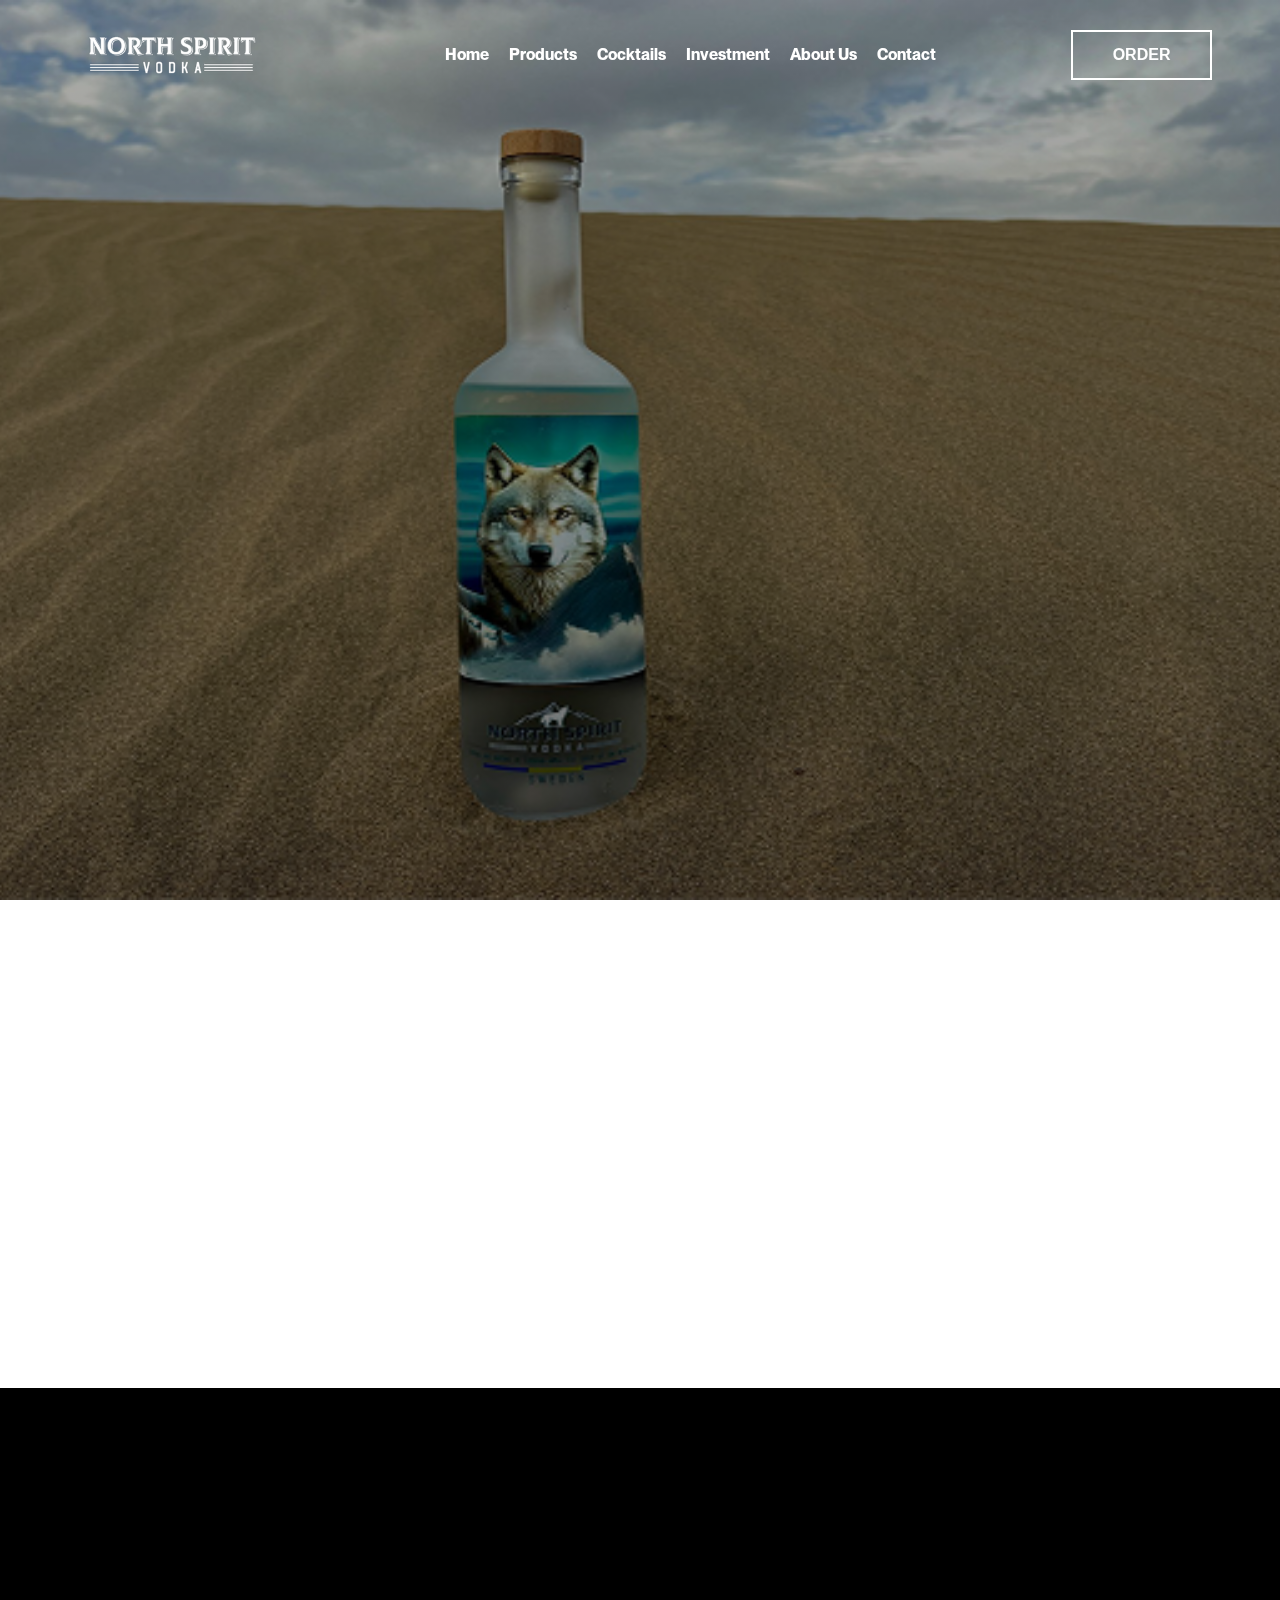
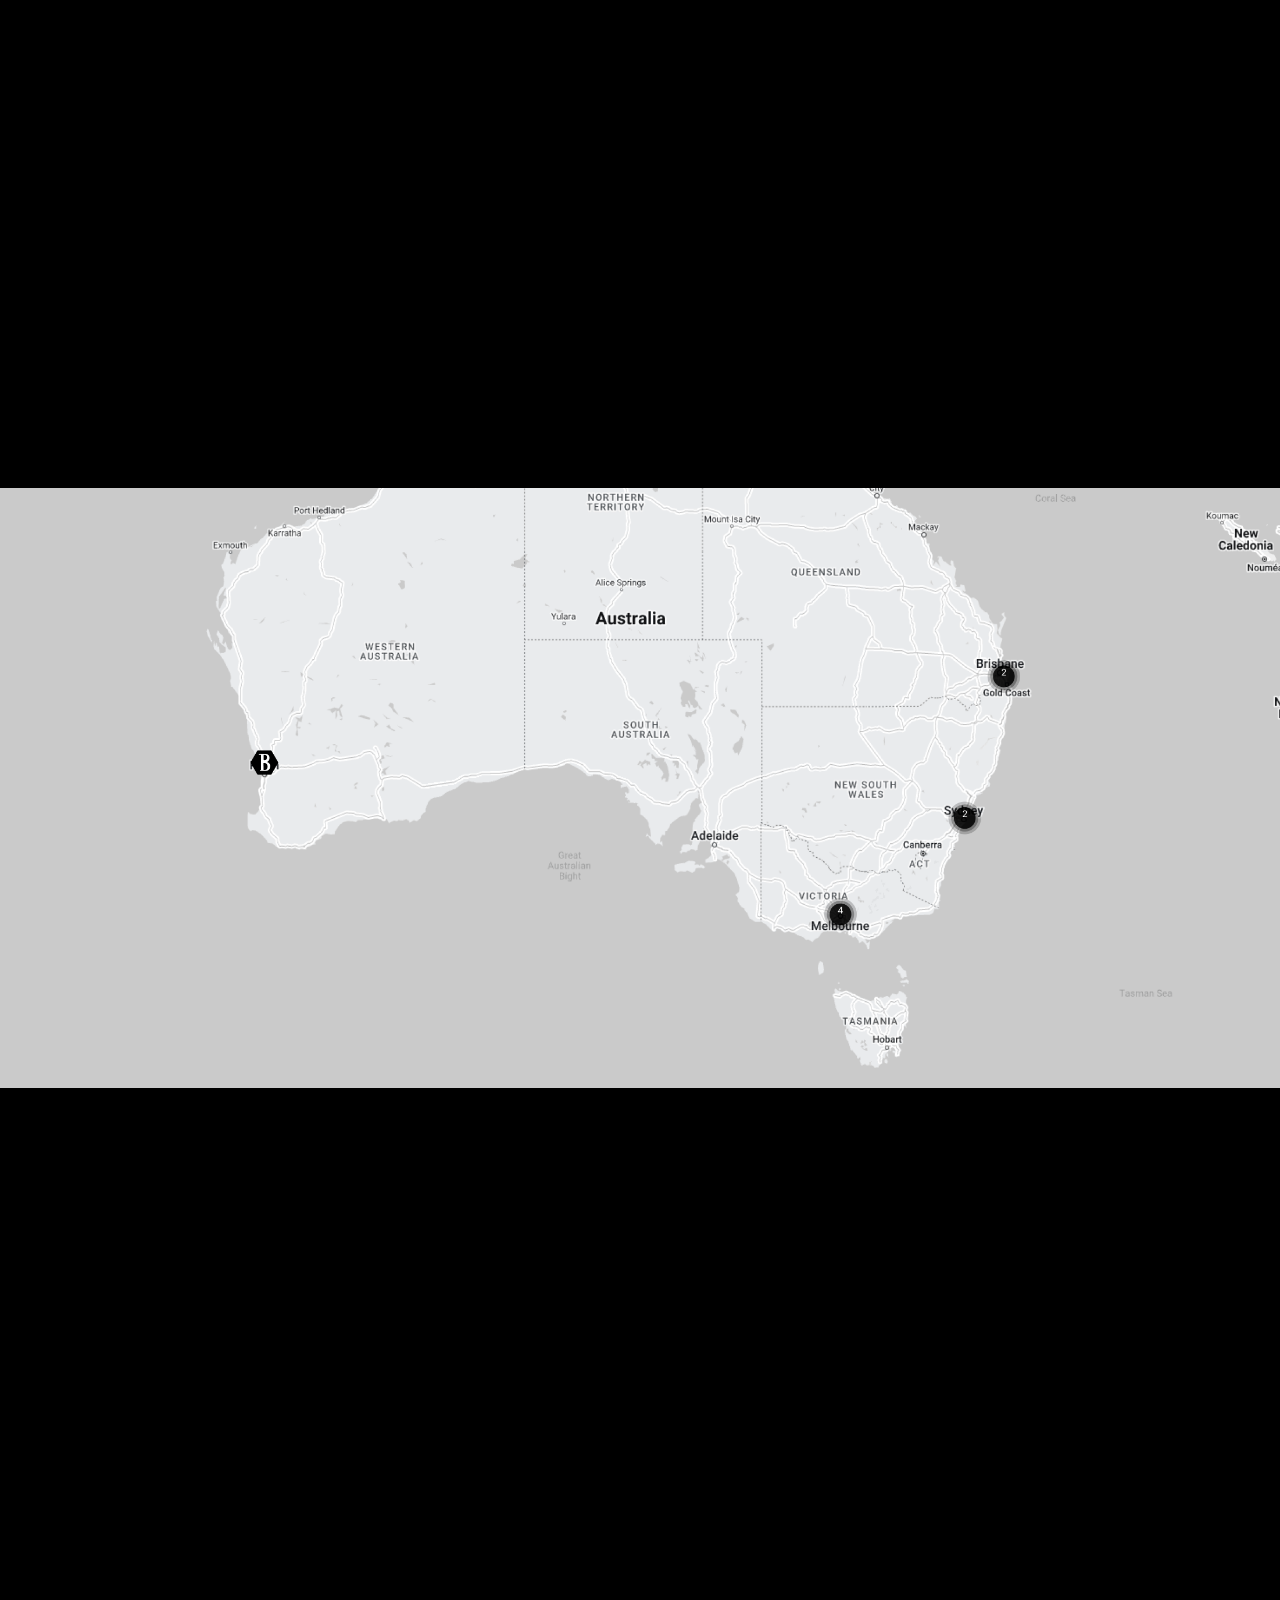
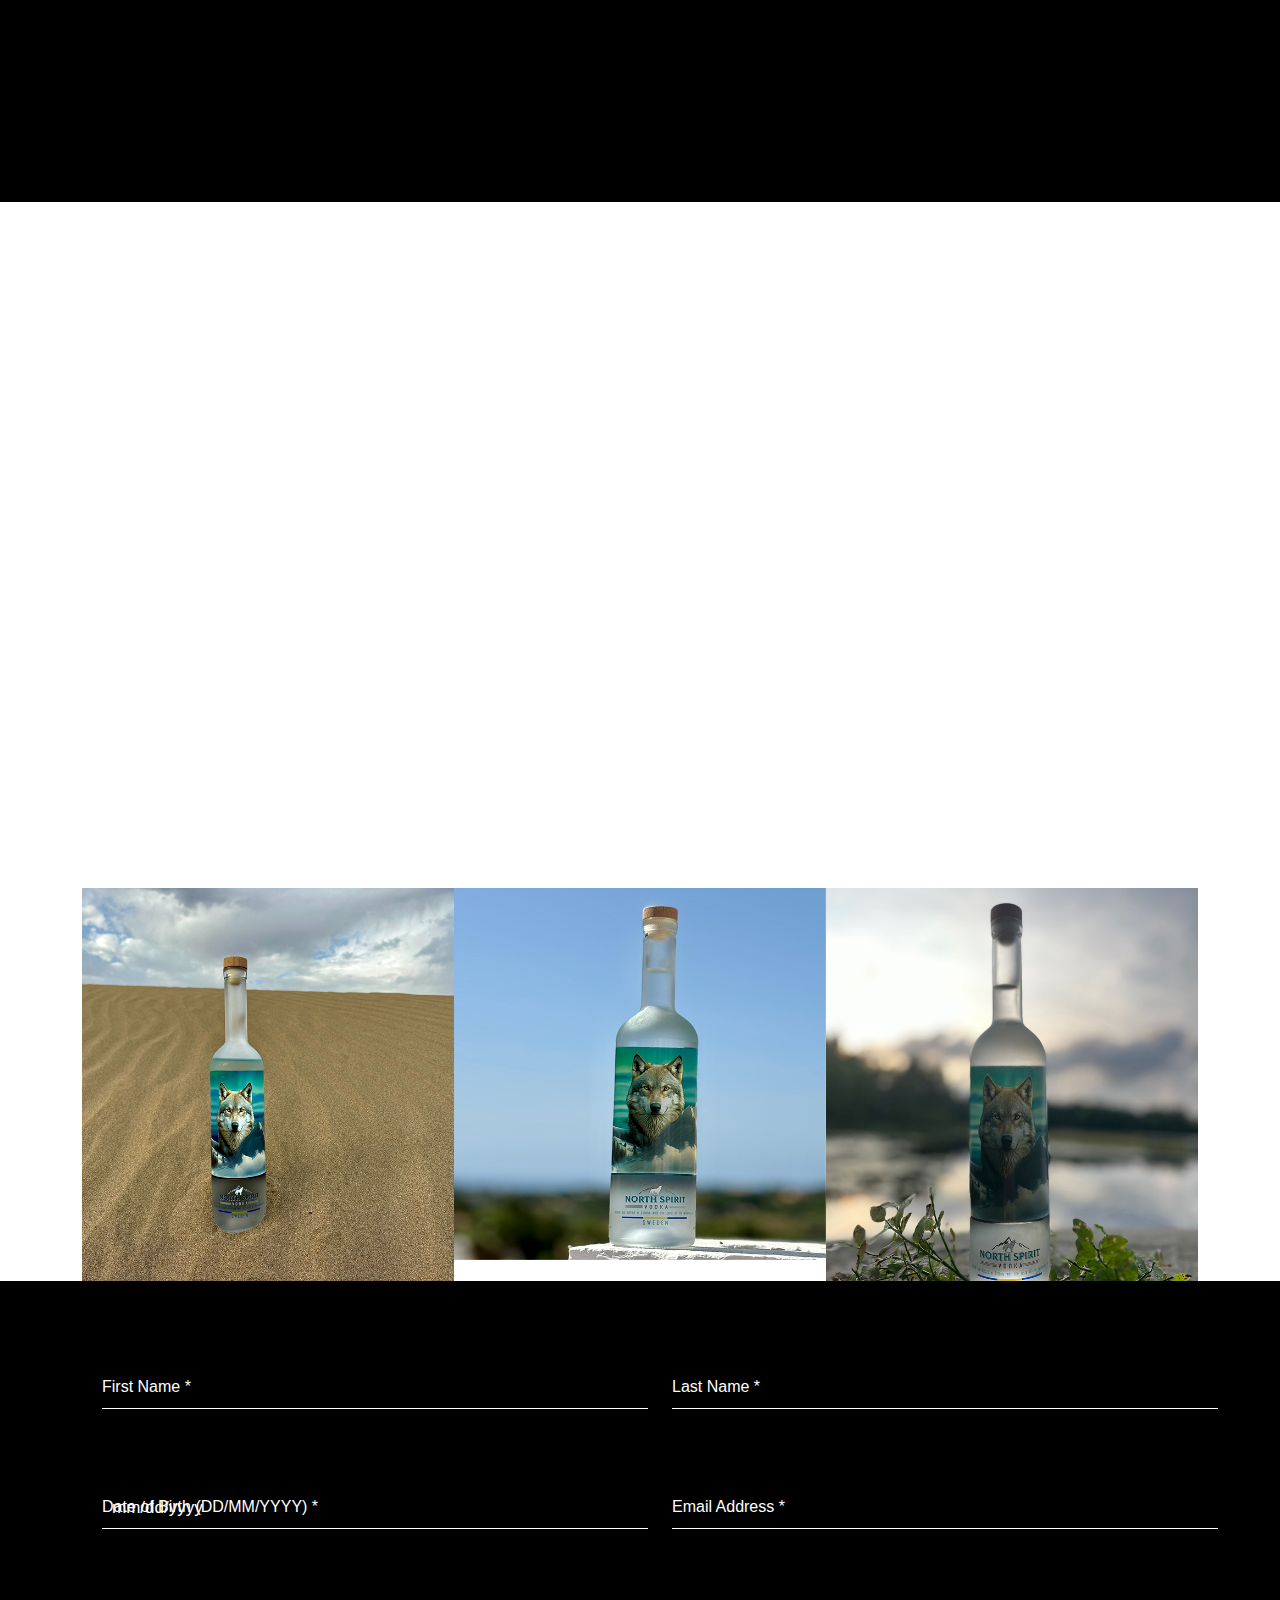
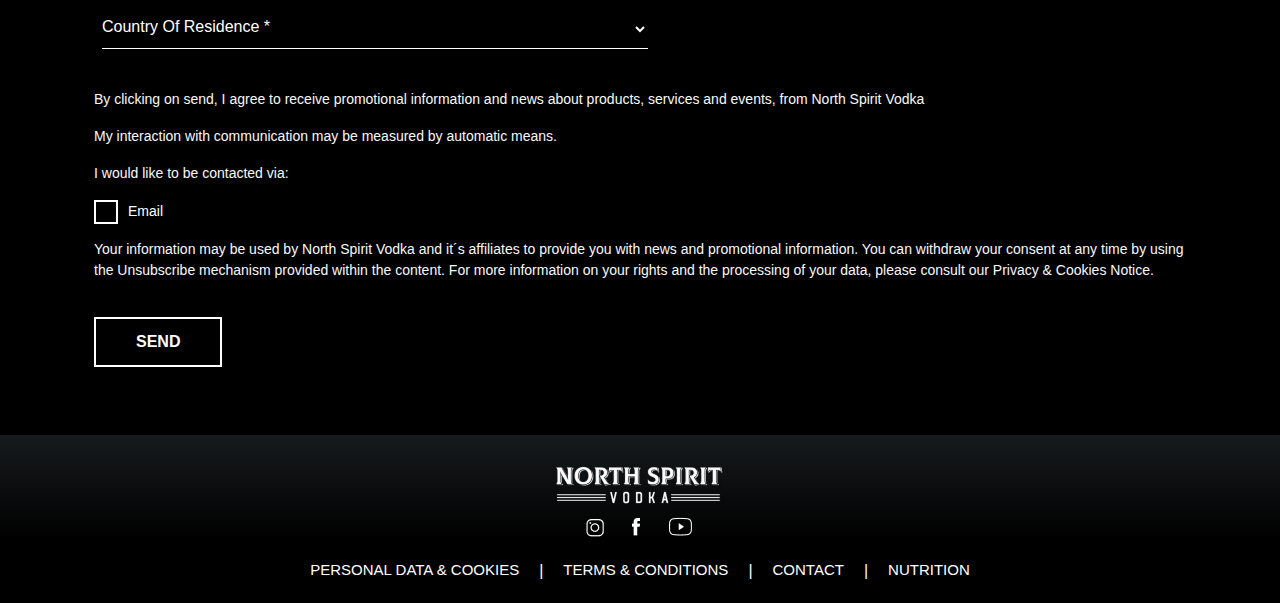
==== about.html @ 1c7b864b "update" ====
<!DOCTYPE html>
<html lang="en">

<head>
    <meta charset="UTF-8">
    <meta name="viewport" content="width=device-width, initial-scale=1.0">
    <link href="https://cdn.jsdelivr.net/npm/bootstrap@5.3.3/dist/css/bootstrap.min.css" rel="stylesheet"
        integrity="sha384-QWTKZyjpPEjISv5WaRU9OFeRpok6YctnYmDr5pNlyT2bRjXh0JMhjY6hW+ALEwIH" crossorigin="anonymous">
    <link rel="stylesheet" href="https://unpkg.com/swiper/swiper-bundle.min.css">
    <link rel="stylesheet" href="css/style.css">
    <link rel="stylesheet" href="css/responsive.css">
    <title>Vodka</title>
</head>

<body>
    <header>
        <div class="logo">
            <img src="media/logo.png" alt="">
        </div>
        <menu>
            <ul>
                <li><a href="index.html">Home</a></li>
                <li><a href="products.html">Products</a></li>
                <li><a href="coktails.html">Cocktails</a></li>
                <li><a href="investment.html">Investment</a></li>
                <li><a href="about.html">About Us</a></li>
                <li><a href="contact.html">Contact</a></li>
            </ul>
        </menu>
        <div>
            <div class="header-cta-btn">
                <a class="cta-btn" href="">ORDER</a>
            </div>
        </div>
        <div class="d-none menu-toggle-btn ">
            <div class="i-one"></div>
            <div class="i-two"></div>
            <div class="i-three"></div>
        </div>
    </header>

    <!-- Start hero section -->
    <section class="hero-section hero-section-vodka2 ">
        <div class="container">

        </div>
    </section>
    <!-- End hero section -->

    <!--start liquid section -->
    <section class="liquid-section section-padding">
        <div class="container">
            <div class="row">
                <div class="col-xl-6 col-md-6 ">
                    <h2 class="section-title js-scroll slide-left">NORTH SPIRIT VODKA </h2>
                    <h3 class="section-subtitle js-scroll slide-left">LIQUID BRILLIANCE </h3>
                    <p class="desc my-3 js-scroll slide-left">WORTH SPIRIT a Vodka of flawless characke, is a statement
                        of escadence opulent,
                        ficated and fortessly smooth
                        Gobal music icon Future and owned decora cinematic spectade
                        facturing Belveders 10 laury vadia
                        Alucended right These is set for his corpaling the which s Future amive in style, bofore a
                        memorable tice-off with Taka Wres </p>
                    <a href="" class="cta-btn cta-btn-light js-scroll slide-left">SHOP NOW</a>
                </div>
                <div class="col-xl-6 col-md-6 text-center js-scroll slide-right">
                    <div class="liquid-sec-image">
                        <img src="media/lion-tr-bottle.png" alt="">
                    </div>
                </div>
            </div>
        </div>
    </section>
    <!-- End liquid section -->
    <!--start liquid section -->
    <section class="liquid-section section-padding bg-black">
        <div class="container">
            <div class="row align-items-center">
                <div class="col-xl-6">
                    <h2 class="section-title text-light js-scroll slide-left">FUTURE ENCOUNTERS NORTH SPIRIT VODKA10
                    </h2>
                    <h3 class="section-subtitle mt-3 text-light js-scroll slide-left">APPRECIATED THE CONCEPT THAT YOU
                        CANNOT FEIGIN IT YOU
                        MUST
                        GENUINELY
                        EMBOOY IT </h3>
                    <p class="desc my-5 text-light js-scroll slide-left">North Spirit is proud to collaborate with
                        Future, who has
                        transformed the
                        realms of music and entertainment with his imaginative brilliance. His innovative ideas have had
                        a profound impact, extending his artistic influence beyond music into the wider tapestry of
                        modern culture. Both Belvedere and Future appreciate the significance of staying true to one's
                        authentic self, while embracing a distinctive sense of style. In Future's own words: </p>
                    <a href="" class="cta-btn js-scroll slide-left">SHOP NOW</a>
                </div>
                <div class="col-xl-6 text-center js-scroll slide-right">
                    <div class="">
                        <img src="media/our-founder.png" class="img-fluid" alt="">
                    </div>
                </div>
            </div>
        </div>
        <img src="media/map.png" style="height:600px;width: 100%;object-fit: cover;" class=" img-fluid" alt="">
    </section>
    <!-- End liquid section -->

    <!-- End hero section -->
    <section class="section-collection bg-black section-padding">
        <div class="container">
            <h2 class="section-heading text-light js-scroll fade-in">
                Discover Our Collection
            </h2>
            <div class="row">
                <div class="col-xl-6 js-scroll slide-left">
                    <div class="row align-items-center">
                        <div class="col-md-4">
                            <div class="pro-image text-center ">
                                <img src="media/lion-tr-bottle.png" class="img-fluid" alt="">
                            </div>
                        </div>
                        <div class="col-md-8">
                            <h2 class="fw-bold text-light">NORTH SPIRIT VODKA</h2>
                            <p class="desc text-light my-4">Made from rye and purified water,North Spirit contains zero
                                additives, and
                                is
                                produced in accordance with the legal regulations of Polish vodka that
                                dictate nothing can be added. North Spirit Vodka is structured and elegant
                                with hints of almond, vanilla, and white pepper followed by a smooth velvety
                                finish.</p>

                            <a class="cta-btn" href="">LEARN MORE</a>

                        </div>
                    </div>
                </div>
                <div class="col-xl-6 js-scroll slide-right">
                    <div class="row align-items-center">
                        <div class="col-md-4">
                            <div class="pro-image text-center">
                                <img src="media/lion-tr-bottle.png" class="img-fluid" alt="">
                            </div>
                        </div>
                        <div class="col-md-8">
                            <h2 class="fw-bold text-light">NORTH SPIRIT VODKA</h2>
                            <p class="desc text-light my-4">Made from rye and purified water,North Spirit contains zero
                                additives, and
                                is
                                produced in accordance with the legal regulations of Polish vodka that
                                dictate nothing can be added. North Spirit Vodka is structured and elegant
                                with hints of almond, vanilla, and white pepper followed by a smooth velvety
                                finish.</p>

                            <a class="cta-btn" href="">LEARN MORE</a>

                        </div>
                    </div>
                </div>
            </div>
        </div>
    </section>
    <!-- End hero section -->
    <!-- start gallery section -->
    <section class="gallery-section section-padding">
        <div class="container">
            <div class="row">
                <div class="col-md-6">
                    <div class="gl js-scroll fade-in">
                        <div class="gl-content">
                            <h2 class="fw-bold text-light">CÔTE D’AZUR </h2>
                            <p class="desc text-light my-3">A design that evokes the blue waters and
                                timeless glamor of The French Riviera.</p>
                            <a class="cta-btn" href="">LEARN MORE</a>
                        </div>
                        <img src="media/gallery-1.png" alt="">
                    </div>
                </div>
                <div class="col-md-6">
                    <div class="gl js-scroll fade-in">
                        <div class="gl-content">
                            <h2 class="fw-bold text-light">CÔTE D’AZUR </h2>
                            <p class="desc text-light my-3">A design that evokes the blue waters and
                                timeless glamor of The French Riviera.</p>
                            <a class="cta-btn" href="">LEARN MORE</a>
                        </div>
                        <img src="media/gallery-2.png" alt="">
                    </div>
                    <div class="gl js-scroll fade-in">
                        <div class="gl-content">
                            <h2 class="fw-bold text-light">CÔTE D’AZUR </h2>
                            <p class="desc text-light my-3">A design that evokes the blue waters and
                                timeless glamor of The French Riviera.</p>
                            <a class="cta-btn" href="">LEARN MORE</a>
                        </div>
                        <img src="media/gallery-3.png" alt="">
                    </div>
                </div>
            </div>
        </div>

    </section>
    <!-- End gallery section -->

    <section>
        <div class="container">
            <div class="row g-0">
                <div class="col-md-4">
                    <img src="media/brand-img.png" class="img-fluid" alt="">
                </div>
                <div class="col-md-4">
                    <img src="media/gallery-1.png" class="img-fluid" alt="">
                </div>
                <div class="col-md-4">
                    <img src="media/glance.png" class="img-fluid" alt="">
                </div>
            </div>
        </div>
    </section>
    <!-- Start newslatter-form section -->
    <section class="newslatter-section py-5">
        <div class="container">
            <form action="" class="newsletter-form">
                <div class="row">
                    <div class="col-xl-6">
                        <div class="input-data">
                            <input type="text" required>
                            <label for="">First Name *</label>
                        </div>
                    </div>
                    <div class="col-xl-6">
                        <div class="input-data">
                            <input type="text" required>
                            <label for="">Last Name *</label>
                        </div>
                    </div>

                    <div class="col-xl-6">
                        <div class="input-data">
                            <div class="input-data m-0">
                                <input type="date" required>
                                <label for="">Date of Birth (DD/MM/YYYY) *</label>
                            </div>

                        </div>
                    </div>
                    <div class="col-xl-6">
                        <div class="input-data">
                            <input type="text" required>
                            <label for="">Email Address *</label>
                        </div>
                    </div>
                    <div class="col-xl-6">
                        <div class="input-data">
                            <select name="" id="">
                                <option value=""></option>
                                <option value="">Albania</option>
                                <option value="">Andorra</option>
                            </select>
                            <label for="">Country Of Residence *</label>
                        </div>
                    </div>
                    <div class="eml-latter px-4">
                        <p class="text-light">By clicking on send, I agree to receive promotional information and news
                            about products, services and events, from North Spirit Vodka</p>
                        <p class="text-light">My interaction with communication may be measured by automatic means.</p>
                        <p class="text-light">I would like to be contacted via:</p>

                        <div class="form-group">
                            <input type="checkbox" id="html">
                            <label for="html">Email</label>
                        </div>
                        <p class="text-light">Your information may be used by North Spirit Vodka and it´s affiliates to
                            provide you with news and promotional information. You can withdraw your consent at any time
                            by using the Unsubscribe mechanism provided within the content. For more information on your
                            rights and the processing of your data, please consult our Privacy & Cookies Notice.</p>
                        <a class="cta-btn" href="">SEND</a>
                    </div>
                </div>
            </form>
        </div>
    </section>
    <!-- End subscr-form section -->




    <!-- Footer-start-section -->
    <footer>
        <div class="container">
            <div class="footer-logo"><img src="media/logo.png" alt="" srcset=""></div>
            <div class="footer-social-links">
                <a href=""><img src="media/icon/instagam.png" alt=""></a>
                <a href=""><img src="media/icon/Facebook.png" alt=""></a>
                <a href=""><img src="media/icon/Youtube.png" alt=""></a>
            </div>
            <div class="footer-links">
                <a href="">Personal Data & Cookies</a>
                <div>|</div>
                <a href="">Terms & conditions</a>
                <div>|</div>
                <a href="">Contact</a>
                <div>|</div>
                <a href="">Nutrition</a>
            </div>
        </div>
    </footer>
    <!-- footer-end section -->

    <script src="https://cdn.jsdelivr.net/npm/bootstrap@5.3.3/dist/js/bootstrap.bundle.min.js"
        integrity="sha384-YvpcrYf0tY3lHB60NNkmXc5s9fDVZLESaAA55NDzOxhy9GkcIdslK1eN7N6jIeHz"
        crossorigin="anonymous"></script>
    <script src="https://unpkg.com/swiper/swiper-bundle.min.js"></script>
    <script src="js/script.js"></script>
</body>

</html>
---- css/style.css ----
@font-face {
  font-family: ppneuemontreal_bold;
  src: url(../fonts/ppneuemontreal-bold.woff);
}
@font-face {
  font-family: ppneuemontreal_book;
  src: url(../fonts/ppneuemontreal-book.woff);
}

* {
  padding: 0;
  margin: 0;
  box-sizing: border-box;
  font-family: Arial, Helvetica, sans-serif;
}

header {
  background: transparent;
  display: flex;
  align-items: center;
  justify-content: space-around;
  width: 100%;
  position: fixed;
  top: 0;
  z-index: 9;
  padding: 10px 0;
}
dl,
ol,
ul {
  margin-bottom: 0;
}
menu ul {
  display: flex;
  gap: 20px;
  list-style: none;
}
menu ul li {
  position: relative;
  transition: 0.3s;
}
menu ul li a {
  color: #fff;
  font-weight: 600;
  text-decoration: none;
  font-family: "ppneuemontreal_bold";
  font-size: 16px;
  transition: 0.3s;
}
menu ul li a::after {
  content: "";
  position: absolute;
  bottom: -2px;
  left: 50%;
  transform: translateX(-50%);
  transition: 0.2s;
  height: 3px;
  background: #fff;
  width: 0;
}
menu ul li a:hover::after {
  width: 100%;
}

/*  */
/* cta btn */

.cta-btn {
  box-sizing: border-box;
  -webkit-appearance: none;
  -moz-appearance: none;
  appearance: none;
  background-color: transparent;
  border: 2px solid;
  border-radius: 0.6em;
  color: #e74c3c;
  cursor: pointer;
  display: -webkit-box;
  display: -webkit-flex;
  display: -ms-flexbox;
  display: inline-flex;
  -webkit-align-self: center;
  -ms-flex-item-align: center;
  align-self: center;
  font-size: 1rem;
  font-weight: 400;
  line-height: 1;
  padding: 15px 40px;
  text-decoration: none;
  text-align: center;
  text-transform: uppercase;
  font-family: "Montserrat", sans-serif;
  font-weight: 700;
  border-color: #fff;
  border-radius: 0;
  color: #fff;
  position: relative;
  overflow: hidden;
  z-index: 1;
  -webkit-transition: color 150ms ease-in-out;
  transition: color 150ms ease-in-out;
  margin: 20px 0;
}

.cta-btn:hover,
.cta-btn:focus {
  color: #fff;
  outline: 0;
}

.cta-btn:after {
  content: "";
  position: absolute;
  display: block;
  top: 0;
  left: 50%;
  -webkit-transform: translateX(-50%);
  transform: translateX(-50%);
  width: 0;
  height: 100%;
  background: #fff;
  z-index: -1;
  -webkit-transition: width 150ms ease-in-out;
  transition: width 150ms ease-in-out;
}
.cta-btn:hover {
  color: #000;
}
.cta-btn:hover:after {
  width: 110%;
}
.cta-btn-light {
  border-color: #000;
  border-radius: 0;
  color: #000;
}
.cta-btn-light:after {
  background: #000;
}
.cta-btn-light:hover {
  color: #fff;
}

.desc {
  font-family: "ppneuemontreal_book", Arial, Helvetica, sans-serif;
}
/* Header */

header.active {
  background: #000;
  z-index: 999;
  animation: headerAnim 0.3s ease forwards;
}

@-webkit-keyframes headerAnim {
  0% {
    top: -4rem;
  }
  100% {
    top: 0;
  }
}
@keyframes headerAnim {
  0% {
    top: -4rem;
  }
  100% {
    top: 0;
  }
}

/* Glance */
.section-title {
  font-size: 38px;
  font-family: "ppneuemontreal_bold", Arial, Helvetica, sans-serif;
  text-transform: uppercase;
  margin-top: 20px;
}
.section-subtitle {
  font-size: 20px;
  font-family: "ppneuemontreal_bold", Arial, Helvetica, sans-serif;
  text-transform: uppercase;
}
.check-icon img {
  width: 25px;
}
/* connecting-section */
.connecting-section {
  background: url(../media/bg-img.png);
  background-size: cover;
  background-position: center;
  padding: 120px 0;
  text-align: center;
}
.connecting-innner {
  width: 60%;
  margin: auto;
}
/* cocktails-section */
.cocktails-section {
  background: #000;
}
.white-circle {
  width: 480px;
  height: 480px;
  border: 60px solid #fff;
  border-radius: 50%;
  position: relative;
}
.white-circle img {
  position: absolute;
  left: 15%;
  top: -52%;
}
/* newslatter section */
.newslatter-section {
  background: #000;
}
.newsletter-form .input-data {
  width: 100%;
  height: 40px;
  margin: 40px 20px;
  position: relative;
}
.newsletter-form .textarea {
  height: 70px;
}
.input-data input,
.input-data select {
  display: block;
  width: 100%;
  height: 100%;
  border: none;
  font-size: 17px;
  border-bottom: 1px solid #fff;
  outline: 0;
  background: transparent;
  color: #fff;
  padding: 10px;
}
.input-data input:focus ~ label,
.input-data select:focus ~ label,
.input-data input:valid ~ label,
.input-data select:active ~ label {
  transform: translateY(-30px);
  font-size: 14px;
  color: #ffffff98;
}
.input-data select {
  resize: none;
  padding-top: 10px;
  background: #000;
}
.input-data label {
  position: absolute;
  pointer-events: none;
  bottom: 10px;
  font-size: 16px;
  transition: all 0.3s ease;
  color: #fff;
}
.textarea label {
  width: 100%;
  bottom: 40px;
  background: #fff;
}

.input-data input:focus,
.input-data input:valid,
.textarea select:focus,
.textarea select:valid {
  border: 1px dotted #fff;
}
/*  */
.eml-latter p {
  font-size: 14px;
  font-family: " ppneuemontreal_book", Arial, Helvetica, sans-serif;
}
.form-group {
  display: block;
  margin-bottom: 15px;
}

.form-group input {
  padding: 0;
  height: initial;
  width: initial;
  margin-bottom: 0;
  display: none;
  cursor: pointer;
}

.form-group label {
  position: relative;
  cursor: pointer;
  font-size: 14px;
  color: #fff;
  display: flex;
  gap: 5px;
  align-items: center;
}

.form-group label:before {
  content: "";
  -webkit-appearance: none;
  background-color: transparent;
  border: 2px solid #ffffff;
  box-shadow: 0 1px 2px rgba(0, 0, 0, 0.05),
    inset 0px -15px 10px -12px rgba(0, 0, 0, 0.05);
  padding: 10px;
  display: inline-block;
  position: relative;
  vertical-align: middle;
  cursor: pointer;
  margin-right: 5px;
}

.form-group input:checked + label:after {
  content: "";
  display: block;
  position: absolute;
  top: 4px;
  left: 9px;
  width: 6px;
  height: 14px;
  border: solid #ffffff;
  border-width: 0 2px 2px 0;
  transform: rotate(45deg);
}
/* footer */
footer {
  padding: 20px 0;
  background: linear-gradient(180deg, #171b1d 0%, #000000 61.46%);
  text-align: center;
}
.footer-social-links {
  display: flex;
  align-items: center;
  gap: 25px;
  justify-content: center;
}
.footer-links {
  display: flex;
  align-items: center;
  gap: 20px;
  justify-content: center;
  margin-top: 20px;
}
.footer-links a {
  color: #fff;
  text-decoration: none;
  text-transform: uppercase;
  font-size: 15px;
  display: block;
  position: relative;
}
.footer-links div {
  color: #fff;
}
.footer-links a::after {
  content: "";
  position: absolute;
  bottom: -2px;
  left: 50%;
  transform: translateX(-50%);
  transition: 0.5s;
  height: 1px;
  background: #fff;
  width: 0;
}
.footer-links a:hover::after {
  width: 100%;
}
/* hero-section */
.hero-section {
  background: url(../media/video/preload.jpg);
  background-size: cover;
  /* height: 600px; */
}

/* hero section */
.swiper-container {
  width: 100%;
  height: 100vh;
}

.swiper-wrapper {
  width: 100%;
  height: 100%;
}

.swiper-slide {
  text-align: center;
  font-weight: 900;
  position: relative;
}
.slider-content {
  position: absolute;
  top: 40%;
  transform: translateY(-50%);
  z-index: 9;
  color: #fff;
  left: 8%;
  text-align: left;
  max-width: 600px;
}

.swiper-container-horizontal
  > .swiper-pagination-bullets
  .swiper-pagination-bullet {
  margin: 0;
  margin-right: 20px;
}

.swiper-pagination-bullet {
  position: relative;
  width: 156px;
  height: auto;
  text-align: left;
  border-radius: 0;
  opacity: 1;
  margin-right: 20px;
  background-color: transparent;
}

.swiper-pagination-bullet em {
  font-size: 15px;
  line-height: 28px;
  font-weight: bold;
  letter-spacing: -0.38px;
  color: #111;
}

.swiper-pagination-bullet i {
  position: absolute;
  bottom: 0;
  left: 0;
  z-index: 1;
  width: 100%;
  height: 10px;
  background-color: hotpink;
}

.swiper-pagination-bullet b {
  position: absolute;
  bottom: 0;
  left: 0;
  z-index: 2;
  width: 0%;
  height: 10px;
  background-color: #111111;
}

.swiper-pagination-bullet-active {
  background-color: transparent;
}

.swiper-pagination-bullet-active b {
  animation-name: countingBar;
  animation-duration: 3s;
  animation-timing-function: ease-in;
  animation-iteration-count: 1;
  animation-direction: alternate;
  animation-fill-mode: forwards;
}

@keyframes countingBar {
  0% {
    width: 0;
  }

  100% {
    width: 100%;
  }
}

.swiper-pagination-bullet {
  width: 400px;
  margin-bottom: 20px;
}

.swiper-pagination-bullet em {
  line-height: 60px;
  font-style: normal;
  color: #fff;
}

.swiper-pagination-bullet i {
  width: 400px;
  position: absolute;
  left: 0;
}

.swiper-horizontal > .swiper-pagination-bullets,
.swiper-pagination-bullets.swiper-pagination-horizontal,
.swiper-pagination-custom,
.swiper-pagination-fraction {
  display: flex;
  align-items: center;
  justify-content: space-around;
}

.swiper-pagination-bullet i {
  height: 3px;
  background: hsla(0, 0%, 100%, 0.3);
}

.swiper-pagination-bullet b {
  height: 3px;
  background: #fff;
}

.swiper-horizontal > .swiper-pagination-bullets,
.swiper-pagination-bullets.swiper-pagination-horizontal,
.swiper-pagination-custom,
.swiper-pagination-fraction {
  bottom: var(--swiper-pagination-bottom, 80px);
  top: var(--swiper-pagination-top, auto);
  left: 0;
  width: 100%;
  display: none;
}

video {
  height: 100%;
  width: 100%;
}

/* intro page */
.hero-section-vodka {
  background: linear-gradient(#00000051, #00000070),
    url(../media/hero-vodka-bg.png);
  background-size: cover;
  background-position: top center;
  height: 100vh;
}
.hero-content {
  max-width: 450px;
  position: absolute;
  top: 50%;
  transform: translateY(-50%);
  left: 10%;
}
.hero-content h2,
.hero-content p {
  background: #000;
  display: inline-block;
  padding: 10px;
}
.pro-image img {
  height: 400px;
}
.section-heading {
  text-align: center;
  font-size: 45px;
  font-family: ppneuemontreal_bold, Arial, Helvetica, sans-serif;
  margin-bottom: 50px;
  text-transform: uppercase;
}
.section-padding {
  padding: 70px 0;
}

/* gallay section */
.gallery-section .gl {
  position: relative;
}
.gallery-section .gl img {
  width: 100%;
  height: 100%;
}
.gallery-section .gl::after {
  content: "";
  position: absolute;
  top: 0;
  left: 0;
  width: 100%;
  height: 100%;
  background: linear-gradient(#00000060, #00000053);
}
.gallery-section .gl .gl-content {
  position: absolute;
  top: 50%;
  left: 50%;
  transform: translate(-50%, -50%);
  width: 50%;
  z-index: 9;
}
/* vodka page */
.hero-section-vodka2 {
  background: linear-gradient(#00000051, #00000090), url(../media/gallery-2.png);
  background-size: cover;
  background-position: center;
  height: 100vh;
}
.liquid-sec-image {
  margin-top: -200px;
}
/* BRAND SECTION  */
.brands-row img {
  height: 200px;
}

.gallery-brand-img {
  height: 450px !important;
  object-fit: cover;
}

/* video-inner */
.video-inner {
  position: relative;
}
.video-inner .play-icon {
  position: absolute;
  width: 100px;
  top: 50%;
  left: 50%;
  transform: translate(-50%, -50%);
  cursor: pointer;
}
.video-inner .video-inner-content {
  position: absolute;
  bottom: 0;
  left: 50%;
  transform: translateX(-50%);
  width: 100%;
  margin: auto;
  text-align: center;
  background: #00000057;
  padding: 20px 0;
}
.video-inner .img-fluid {
  height: 500px !important;
  width: 100%;
  object-fit: cover;
}
/* onscroll animation */
/**Styling scrollable elements*/

.js-scroll {
  opacity: 0;
  transition: opacity 500ms;
}

.js-scroll.scrolled {
  opacity: 1;
}

.scrolled.fade-in {
  animation: fade-in 0.5s ease-in-out both;
}

.scrolled.fade-in-bottom {
  animation: fade-in-bottom 0.5s ease-in-out both;
}

.scrolled.slide-left {
  animation: slide-in-left 0.5s ease-in-out both;
}

.scrolled.slide-right {
  animation: slide-in-right 0.5s ease-in-out both;
}

@keyframes slide-in-left {
  0% {
    -webkit-transform: translateX(-100px);
    transform: translateX(-100px);
    opacity: 0;
  }
  100% {
    -webkit-transform: translateX(0);
    transform: translateX(0);
    opacity: 1;
  }
}

@keyframes slide-in-right {
  0% {
    -webkit-transform: translateX(100px);
    transform: translateX(100px);
    opacity: 0;
  }
  100% {
    -webkit-transform: translateX(0);
    transform: translateX(0);
    opacity: 1;
  }
}

@keyframes fade-in-bottom {
  0% {
    -webkit-transform: translateY(50px);
    transform: translateY(50px);
    opacity: 0;
  }
  100% {
    -webkit-transform: translateY(0);
    transform: translateY(0);
    opacity: 1;
  }
}

@keyframes fade-in {
  0% {
    opacity: 0;
  }
  100% {
    opacity: 1;
  }
}
---- css/responsive.css ----
@media (max-width: 850px) {
  header {
    position: relative;
    background: black;
  }
  menu ul {
    flex-direction: column;
    position: absolute;
    right: 5px;
    top: 80px;
    text-align: center;
    padding: 0px 40px;
    /* padding: 34px 40px; */
    background: black;
    height: 0;
    overflow: hidden;
    transition: 0.3s;
  }
  menu ul.show {
    padding: 34px 40px;
    height: auto;
  }
  .header-cta-btn {
    display: none;
  }
  .menu-toggle-btn {
    display: block !important;
    cursor: pointer;
  }
  .menu-toggle-btn div {
    width: 24px;
    height: 2px;
    background: #fff;
    margin: 5px;
    transition: 0.3s;
  }
  .menu-toggle-btn.active .i-one {
    transform: rotate(45deg) translateX(10px);
  }
  .menu-toggle-btn.active .i-two {
    width: 0;
  }
  .menu-toggle-btn.active .i-three {
    transform: rotate(-45deg) translateX(10px);
  }
  .swiper-pagination-bullet i,
  .swiper-pagination-bullet {
    width: 150px;
  }
  .swiper-pagination-bullet em {
    opacity: 0;
    display: none;
  }
  .swiper-horizontal > .swiper-pagination-bullets,
  .swiper-pagination-bullets.swiper-pagination-horizontal,
  .swiper-pagination-custom,
  .swiper-pagination-fraction {
    justify-content: center;
    bottom: var(--swiper-pagination-bottom, 126px);
    position: absolute;
    bottom: 30px;
  }
  video {
    object-fit: cover;
    height: 100vh;
  }
  .connecting-innner {
    width: 90%;
  }
  .white-circle {
    margin-top: 52px;
    width: 380px;
    margin: 20px auto;
    height: 380px;
  }
  .white-circle img {
    height: 100%;
    position: absolute;
    left: 33%;
    top: -6%;
  }
  .cocktails-section {
    text-align: center;
  }
  .footer-links {
    flex-wrap: wrap;
  }
  .hero-content {
    left: 0;
    margin: 0 10px;
  }
  .liquid-sec-image {
    display: none;
  }
}
@media (max-width: 600px) {
  .slider-content {
    max-width: 400px;
  }
  .input-data input,
  .input-data select {
    width: 90%;
  }
  .section-title {
    font-size: 28px;
  }
  .section-heading {
    text-align: center;
    font-size: 30px;
  }
  .gallery-section .gl img {
    height: 400px;
    object-fit: cover;
  }
  .gallery-section .gl .gl-content {
    width: 90%;
  }
}
@media (max-width: 450px) {
  .swiper-pagination-bullet i,
  .swiper-pagination-bullet,
  .swiper-pagination-bullet b {
    width: 10px;
    height: 10px;
    border-radius: 50%;
  }
  .slider-content {
    max-width: 350px;
  }
  .white-circle {
    width: 280px;
    height: 280px;
    border-width: 30px;
  }
  .slider-content {
    left: 0;
  }
}
@media (max-width: 400px) {
  .white-circle {
    width: 200px;
    height: 200px;
  }
}
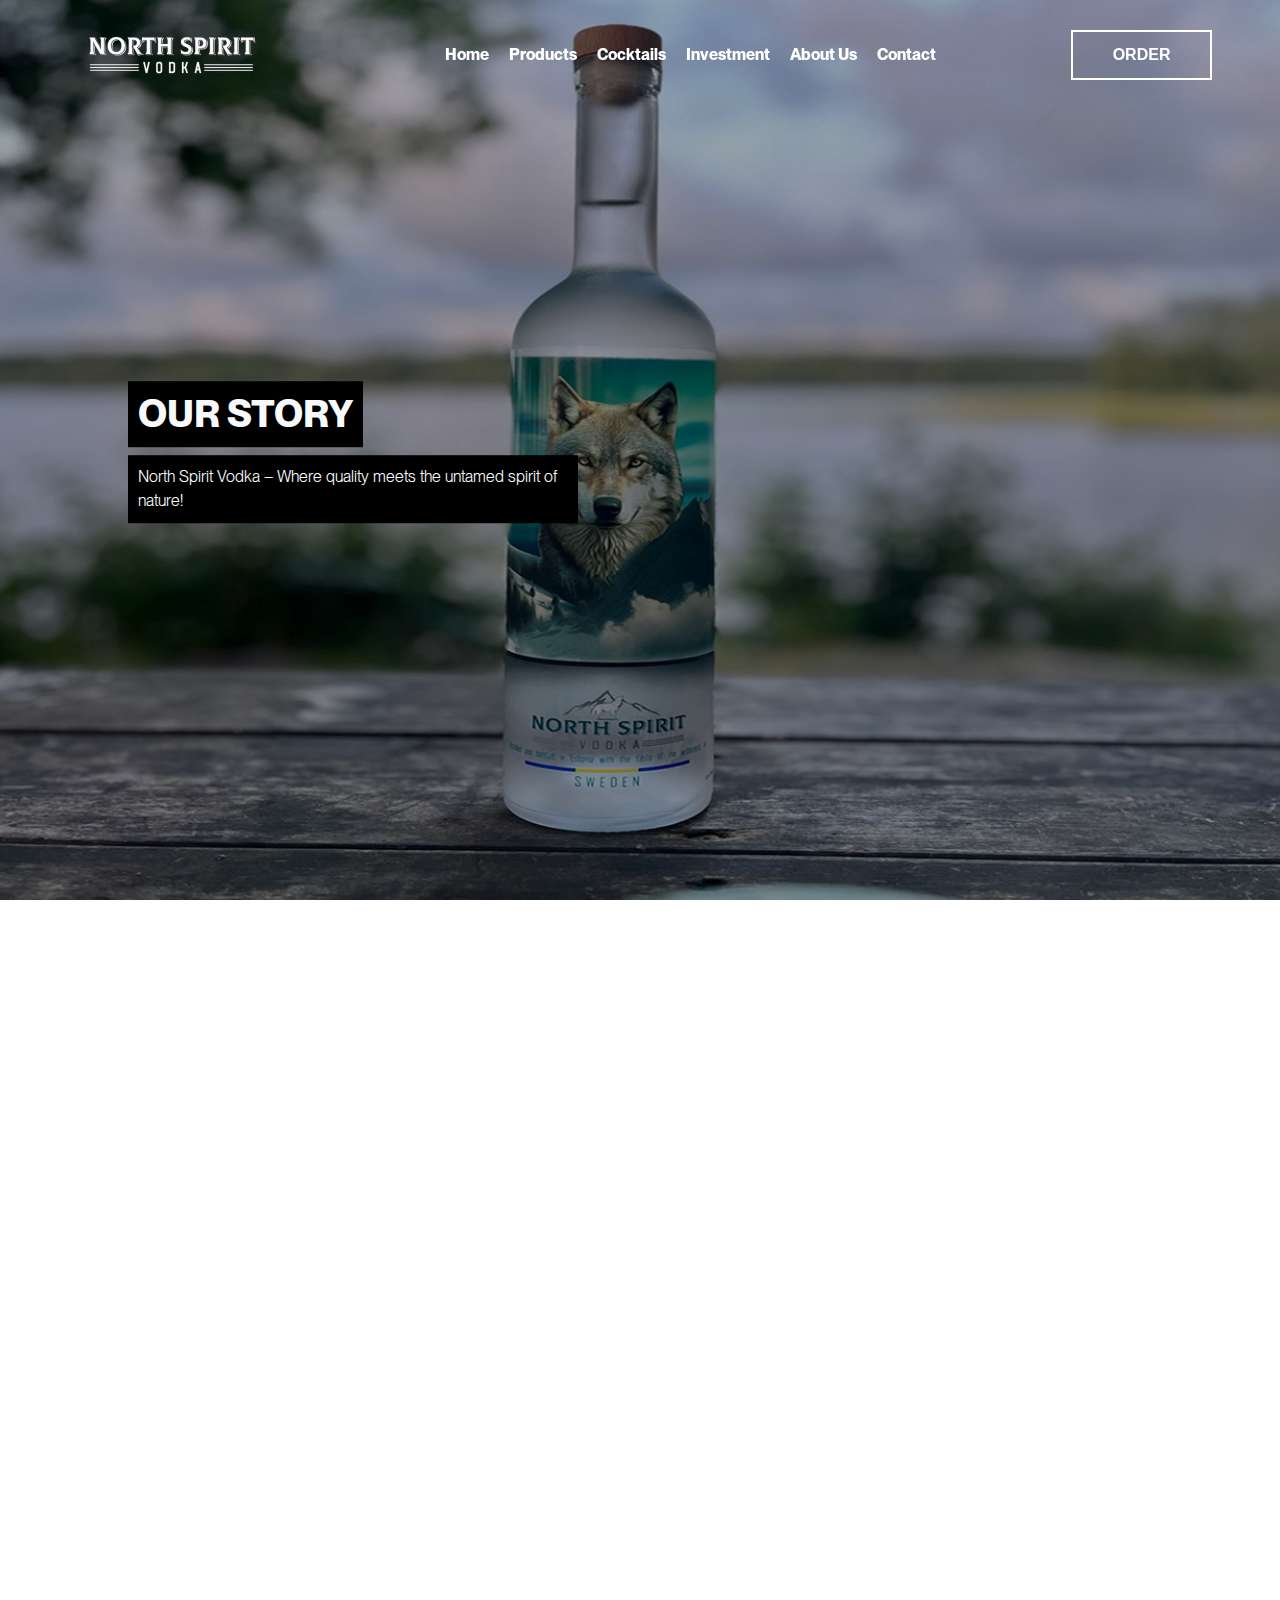
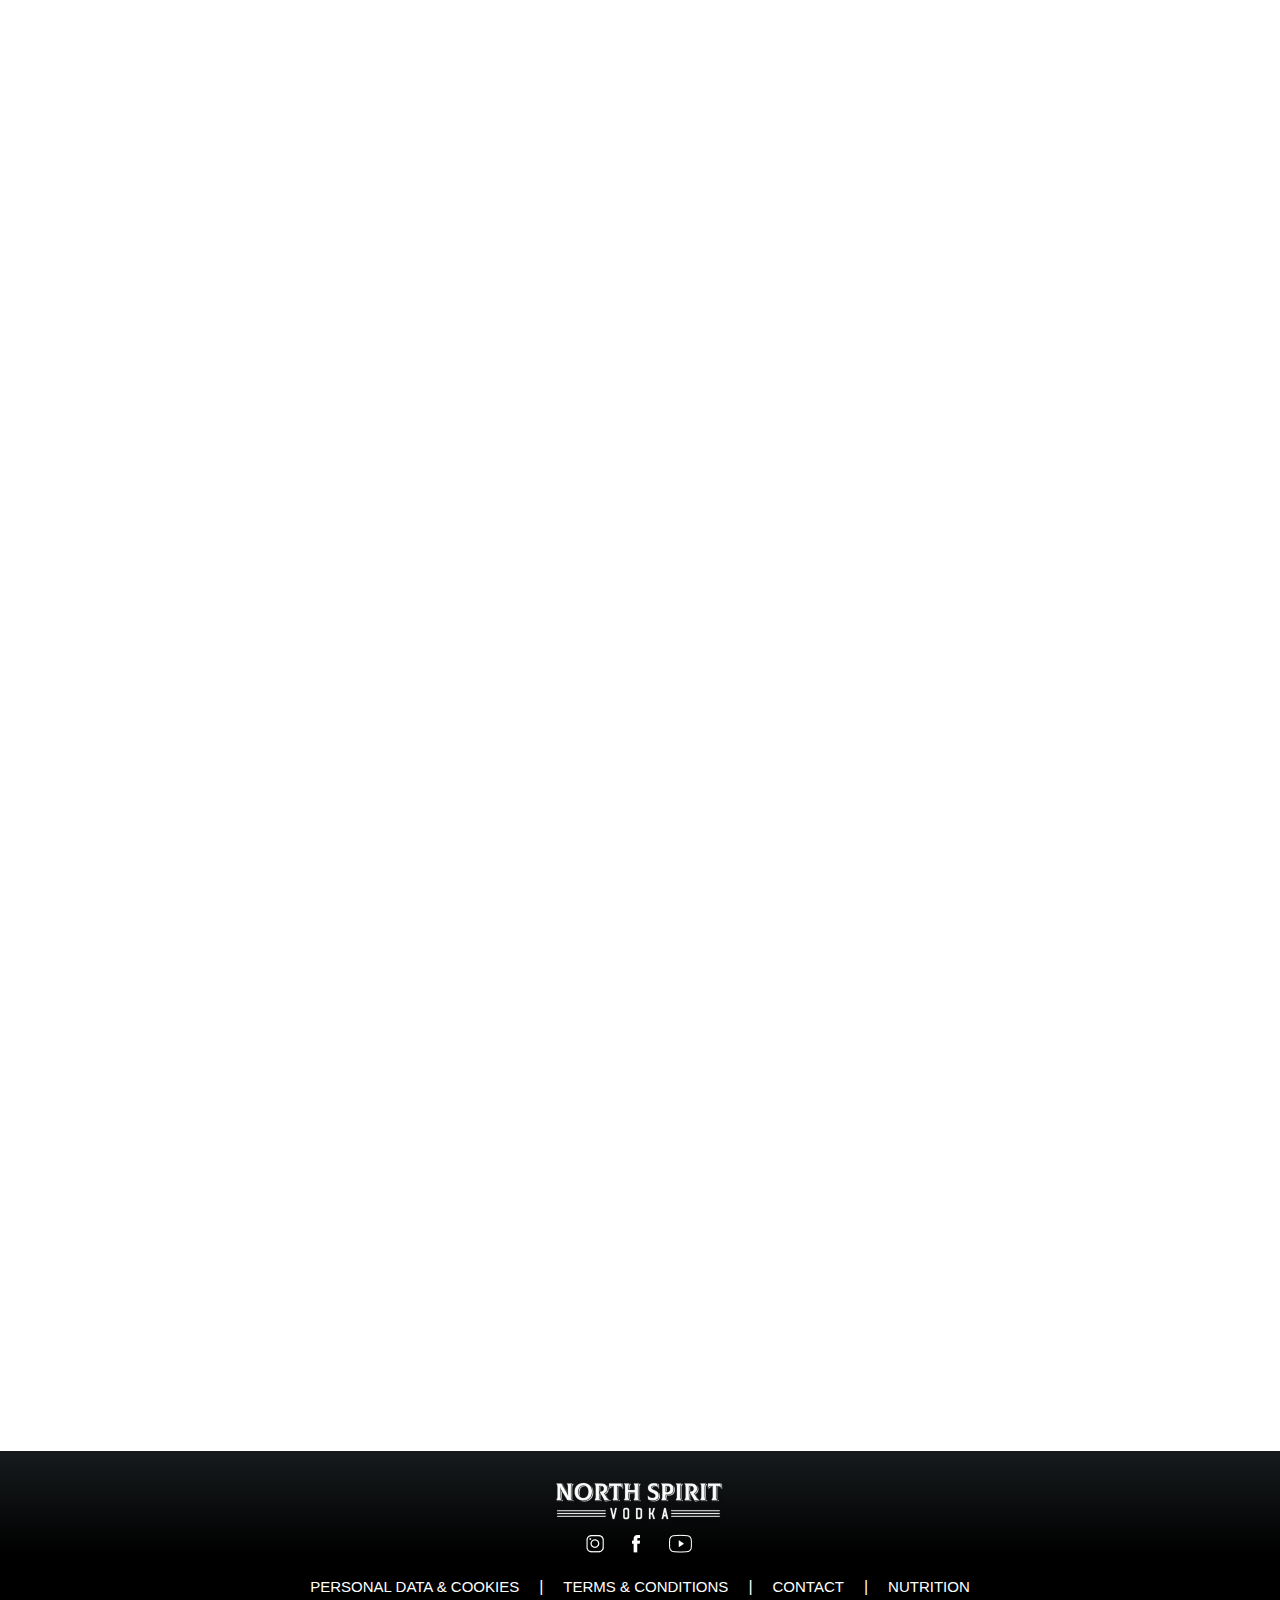
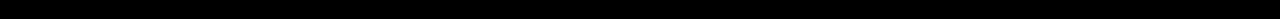
==== commit dccf183e: "update" ====
--- a/about.html
+++ b/about.html
@@ -4,12 +4,16 @@
 <head>
     <meta charset="UTF-8">
     <meta name="viewport" content="width=device-width, initial-scale=1.0">
+    <meta name="description"
+        content="Get in touch with North Spirit Vodka. Reach out for inquiries, partnerships, or investment opportunities. We’d love to hear from you!">
+    <meta name="keywords"
+        content="Contact North Spirit Vodka, Swedish vodka inquiries, vodka brand partnership, premium vodka contact, global spirits support">
     <link href="https://cdn.jsdelivr.net/npm/bootstrap@5.3.3/dist/css/bootstrap.min.css" rel="stylesheet"
         integrity="sha384-QWTKZyjpPEjISv5WaRU9OFeRpok6YctnYmDr5pNlyT2bRjXh0JMhjY6hW+ALEwIH" crossorigin="anonymous">
     <link rel="stylesheet" href="https://unpkg.com/swiper/swiper-bundle.min.css">
     <link rel="stylesheet" href="css/style.css">
     <link rel="stylesheet" href="css/responsive.css">
-    <title>Vodka</title>
+    <title>Contact North Spirit Vodka | Premium Swedish Vodka Brand</title>
 </head>
 
 <body>
@@ -40,248 +44,99 @@
     </header>
 
     <!-- Start hero section -->
-    <section class="hero-section hero-section-vodka2 ">
+    <section class="hero-section hero-section-vodka js-scroll fade-in scrolled">
         <div class="container">
-
+            <div class="hero-content">
+                <h2 class="hero-heading section-title text-light js-scroll slide-left scrolled"> Our Story</h2>
+                <p class="hero-title desc text-light js-scroll slide-left scrolled">North Spirit Vodka – Where quality
+                    meets the untamed spirit of nature!
+                </p>
+            </div>
         </div>
     </section>
     <!-- End hero section -->
 
-    <!--start liquid section -->
-    <section class="liquid-section section-padding">
+
+    <!-- Start Glance section -->
+    <section class="section-padding">
         <div class="container">
-            <div class="row">
-                <div class="col-xl-6 col-md-6 ">
-                    <h2 class="section-title js-scroll slide-left">NORTH SPIRIT VODKA </h2>
-                    <h3 class="section-subtitle js-scroll slide-left">LIQUID BRILLIANCE </h3>
-                    <p class="desc my-3 js-scroll slide-left">WORTH SPIRIT a Vodka of flawless characke, is a statement
-                        of escadence opulent,
-                        ficated and fortessly smooth
-                        Gobal music icon Future and owned decora cinematic spectade
-                        facturing Belveders 10 laury vadia
-                        Alucended right These is set for his corpaling the which s Future amive in style, bofore a
-                        memorable tice-off with Taka Wres </p>
-                    <a href="" class="cta-btn cta-btn-light js-scroll slide-left">SHOP NOW</a>
+
+            <div class="row align-items-center">
+                <div class="col-xl-6 js-scroll slide-left">
+                    <h2 class="section-title mt-5 pt-3">Our North Sprit</h2>
+                    <b>BRAND STORY</b>
+                    <p class="desc ">The story of North Spirit Vodka is a journey that begins with the vision of a
+                        family, that love Vodka and wanted to challenge conventions. From humble beginnings to the
+                        present, we've forged a legacy based on the fusion of audacity and elegance.</p>
+                    <b>Commitment to Quality</b>
+                    <p class="desc">From the start, we committed to delivering the highest quality at every step. Each
+                        batch of North Spirit Vodka is a testament to unwavering dedication to excellence.</p>
+                    <b>Inspirational Origins</b>
+                    <p class="desc">North Spirit was not born in a lab but inspired by untamed landscapes and the need
+                        to capture that essence in every bottle. This connection with nature gives our brand an
+                        authentic character</p>
+                    <a class="cta-btn cta-btn-light" href="#">Discover More</a>
                 </div>
-                <div class="col-xl-6 col-md-6 text-center js-scroll slide-right">
-                    <div class="liquid-sec-image">
-                        <img src="media/lion-tr-bottle.png" alt="">
+                <div class="col-xl-6 js-scroll slide-left">
+                    <img src="media/glance.png" class="img-fluid" alt="">
+                </div>
+            </div>
+            <div class="row my-5 align-items-center">
+                <div class="col-xl-6 js-scroll slide-left">
+                    <img src="media/lion-img.png" class="img-fluid" alt="">
+                </div>
+                <div class="col-xl-6 js-scroll slide-right">
+                    <h2 class="section-title mb-3 ">Evolution Toward Revolution:</h2>
+                    <p class="desc py-5">We've continually evolved, adapting to market trends without compromising our
+                        essence. Now, we stand on the brink of a revolution in the vodka industry.</p>
+                    <a class="cta-btn cta-btn-light" href="#">OUR COLLECTION</a>
+                </div>
+
+            </div>
+
+        </div>
+    </section>
+    <!-- End Glance section -->
+
+    <!-- start gallery section -->
+    <section class="section-padding">
+        <div class="container">
+            <h2 class="section-title text-center pb-5 js-scroll fade-in-bottom">North Spirit</h2>
+            <div class="row g-0">
+                <div class="col-xl-4 js-scroll fade-in-bottom">
+                    <div class="video-inner">
+                        <div class="video-inner-content">
+                            <h3 class="section-subtitle text-light">Hoe North Spirit made?</h3>
+                            <a href="" class="cta-btn rounded">watch video</a>
+                        </div>
+                        <img src="media/icon/play.png" alt="" class="play-icon">
+                        <img src="media/video-bg-1.png" class="img-fluid" alt="">
+                    </div>
+                </div>
+                <div class="col-xl-4 js-scroll fade-in-bottom">
+                    <div class="video-inner">
+                        <div class="video-inner-content">
+                            <h3 class="section-subtitle text-light">Hoe North Spirit made?</h3>
+                            <a href="" class="cta-btn rounded">watch video</a>
+                        </div>
+                        <img src="media/icon/play.png" alt="" class="play-icon">
+                        <img src="media/video-bg-2.png" class="img-fluid" alt="">
+                    </div>
+                </div>
+                <div class="col-xl-4 js-scroll fade-in-bottom">
+                    <div class="video-inner">
+                        <div class="video-inner-content">
+                            <h3 class="section-subtitle text-light">Hoe North Spirit made?</h3>
+                            <a href="" class="cta-btn rounded">watch video</a>
+                        </div>
+                        <img src="media/icon/play.png" alt="" class="play-icon">
+                        <img src="media/brand-img.png" class="img-fluid" alt="">
                     </div>
                 </div>
             </div>
         </div>
     </section>
-    <!-- End liquid section -->
-    <!--start liquid section -->
-    <section class="liquid-section section-padding bg-black">
-        <div class="container">
-            <div class="row align-items-center">
-                <div class="col-xl-6">
-                    <h2 class="section-title text-light js-scroll slide-left">FUTURE ENCOUNTERS NORTH SPIRIT VODKA10
-                    </h2>
-                    <h3 class="section-subtitle mt-3 text-light js-scroll slide-left">APPRECIATED THE CONCEPT THAT YOU
-                        CANNOT FEIGIN IT YOU
-                        MUST
-                        GENUINELY
-                        EMBOOY IT </h3>
-                    <p class="desc my-5 text-light js-scroll slide-left">North Spirit is proud to collaborate with
-                        Future, who has
-                        transformed the
-                        realms of music and entertainment with his imaginative brilliance. His innovative ideas have had
-                        a profound impact, extending his artistic influence beyond music into the wider tapestry of
-                        modern culture. Both Belvedere and Future appreciate the significance of staying true to one's
-                        authentic self, while embracing a distinctive sense of style. In Future's own words: </p>
-                    <a href="" class="cta-btn js-scroll slide-left">SHOP NOW</a>
-                </div>
-                <div class="col-xl-6 text-center js-scroll slide-right">
-                    <div class="">
-                        <img src="media/our-founder.png" class="img-fluid" alt="">
-                    </div>
-                </div>
-            </div>
-        </div>
-        <img src="media/map.png" style="height:600px;width: 100%;object-fit: cover;" class=" img-fluid" alt="">
-    </section>
-    <!-- End liquid section -->
-
-    <!-- End hero section -->
-    <section class="section-collection bg-black section-padding">
-        <div class="container">
-            <h2 class="section-heading text-light js-scroll fade-in">
-                Discover Our Collection
-            </h2>
-            <div class="row">
-                <div class="col-xl-6 js-scroll slide-left">
-                    <div class="row align-items-center">
-                        <div class="col-md-4">
-                            <div class="pro-image text-center ">
-                                <img src="media/lion-tr-bottle.png" class="img-fluid" alt="">
-                            </div>
-                        </div>
-                        <div class="col-md-8">
-                            <h2 class="fw-bold text-light">NORTH SPIRIT VODKA</h2>
-                            <p class="desc text-light my-4">Made from rye and purified water,North Spirit contains zero
-                                additives, and
-                                is
-                                produced in accordance with the legal regulations of Polish vodka that
-                                dictate nothing can be added. North Spirit Vodka is structured and elegant
-                                with hints of almond, vanilla, and white pepper followed by a smooth velvety
-                                finish.</p>
-
-                            <a class="cta-btn" href="">LEARN MORE</a>
-
-                        </div>
-                    </div>
-                </div>
-                <div class="col-xl-6 js-scroll slide-right">
-                    <div class="row align-items-center">
-                        <div class="col-md-4">
-                            <div class="pro-image text-center">
-                                <img src="media/lion-tr-bottle.png" class="img-fluid" alt="">
-                            </div>
-                        </div>
-                        <div class="col-md-8">
-                            <h2 class="fw-bold text-light">NORTH SPIRIT VODKA</h2>
-                            <p class="desc text-light my-4">Made from rye and purified water,North Spirit contains zero
-                                additives, and
-                                is
-                                produced in accordance with the legal regulations of Polish vodka that
-                                dictate nothing can be added. North Spirit Vodka is structured and elegant
-                                with hints of almond, vanilla, and white pepper followed by a smooth velvety
-                                finish.</p>
-
-                            <a class="cta-btn" href="">LEARN MORE</a>
-
-                        </div>
-                    </div>
-                </div>
-            </div>
-        </div>
-    </section>
-    <!-- End hero section -->
-    <!-- start gallery section -->
-    <section class="gallery-section section-padding">
-        <div class="container">
-            <div class="row">
-                <div class="col-md-6">
-                    <div class="gl js-scroll fade-in">
-                        <div class="gl-content">
-                            <h2 class="fw-bold text-light">CÔTE D’AZUR </h2>
-                            <p class="desc text-light my-3">A design that evokes the blue waters and
-                                timeless glamor of The French Riviera.</p>
-                            <a class="cta-btn" href="">LEARN MORE</a>
-                        </div>
-                        <img src="media/gallery-1.png" alt="">
-                    </div>
-                </div>
-                <div class="col-md-6">
-                    <div class="gl js-scroll fade-in">
-                        <div class="gl-content">
-                            <h2 class="fw-bold text-light">CÔTE D’AZUR </h2>
-                            <p class="desc text-light my-3">A design that evokes the blue waters and
-                                timeless glamor of The French Riviera.</p>
-                            <a class="cta-btn" href="">LEARN MORE</a>
-                        </div>
-                        <img src="media/gallery-2.png" alt="">
-                    </div>
-                    <div class="gl js-scroll fade-in">
-                        <div class="gl-content">
-                            <h2 class="fw-bold text-light">CÔTE D’AZUR </h2>
-                            <p class="desc text-light my-3">A design that evokes the blue waters and
-                                timeless glamor of The French Riviera.</p>
-                            <a class="cta-btn" href="">LEARN MORE</a>
-                        </div>
-                        <img src="media/gallery-3.png" alt="">
-                    </div>
-                </div>
-            </div>
-        </div>
-
-    </section>
     <!-- End gallery section -->
-
-    <section>
-        <div class="container">
-            <div class="row g-0">
-                <div class="col-md-4">
-                    <img src="media/brand-img.png" class="img-fluid" alt="">
-                </div>
-                <div class="col-md-4">
-                    <img src="media/gallery-1.png" class="img-fluid" alt="">
-                </div>
-                <div class="col-md-4">
-                    <img src="media/glance.png" class="img-fluid" alt="">
-                </div>
-            </div>
-        </div>
-    </section>
-    <!-- Start newslatter-form section -->
-    <section class="newslatter-section py-5">
-        <div class="container">
-            <form action="" class="newsletter-form">
-                <div class="row">
-                    <div class="col-xl-6">
-                        <div class="input-data">
-                            <input type="text" required>
-                            <label for="">First Name *</label>
-                        </div>
-                    </div>
-                    <div class="col-xl-6">
-                        <div class="input-data">
-                            <input type="text" required>
-                            <label for="">Last Name *</label>
-                        </div>
-                    </div>
-
-                    <div class="col-xl-6">
-                        <div class="input-data">
-                            <div class="input-data m-0">
-                                <input type="date" required>
-                                <label for="">Date of Birth (DD/MM/YYYY) *</label>
-                            </div>
-
-                        </div>
-                    </div>
-                    <div class="col-xl-6">
-                        <div class="input-data">
-                            <input type="text" required>
-                            <label for="">Email Address *</label>
-                        </div>
-                    </div>
-                    <div class="col-xl-6">
-                        <div class="input-data">
-                            <select name="" id="">
-                                <option value=""></option>
-                                <option value="">Albania</option>
-                                <option value="">Andorra</option>
-                            </select>
-                            <label for="">Country Of Residence *</label>
-                        </div>
-                    </div>
-                    <div class="eml-latter px-4">
-                        <p class="text-light">By clicking on send, I agree to receive promotional information and news
-                            about products, services and events, from North Spirit Vodka</p>
-                        <p class="text-light">My interaction with communication may be measured by automatic means.</p>
-                        <p class="text-light">I would like to be contacted via:</p>
-
-                        <div class="form-group">
-                            <input type="checkbox" id="html">
-                            <label for="html">Email</label>
-                        </div>
-                        <p class="text-light">Your information may be used by North Spirit Vodka and it´s affiliates to
-                            provide you with news and promotional information. You can withdraw your consent at any time
-                            by using the Unsubscribe mechanism provided within the content. For more information on your
-                            rights and the processing of your data, please consult our Privacy & Cookies Notice.</p>
-                        <a class="cta-btn" href="">SEND</a>
-                    </div>
-                </div>
-            </form>
-        </div>
-    </section>
-    <!-- End subscr-form section -->
-
-
-
 
     <!-- Footer-start-section -->
     <footer>
--- a/css/style.css
+++ b/css/style.css
@@ -38,6 +38,8 @@
 menu ul li {
   position: relative;
   transition: 0.3s;
+  height: 50px;
+  line-height: 50px;
 }
 menu ul li a {
   color: #fff;
@@ -534,6 +536,12 @@
   background-position: top center;
   height: 100vh;
 }
+.hero-section-product {
+  background: linear-gradient(#00000051, #00000070),
+    url(../media/product-oage-cover.jpeg);
+  background-size: cover;
+  background-position: top center;
+}
 .hero-content {
   max-width: 450px;
   position: absolute;
--- a/css/responsive.css
+++ b/css/responsive.css
@@ -92,6 +92,9 @@
   .liquid-sec-image {
     display: none;
   }
+  .mega-menu {
+    display: none;
+  }
 }
 @media (max-width: 600px) {
   .slider-content {
